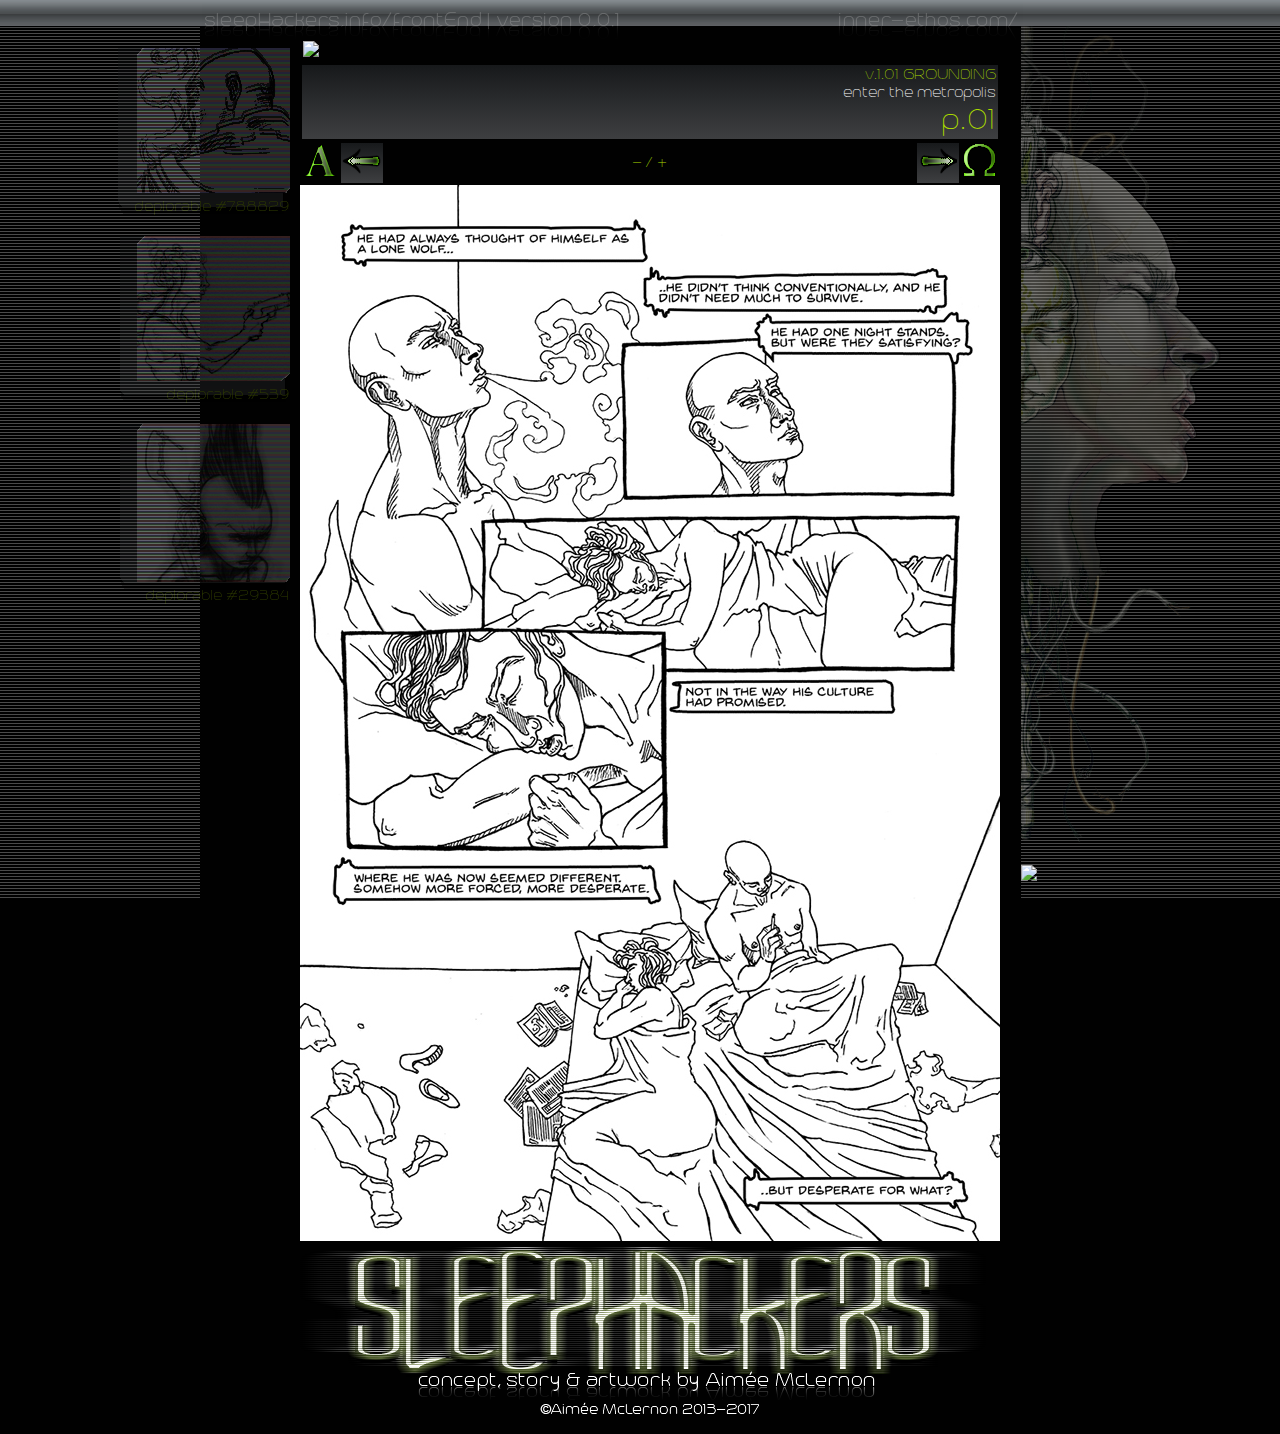
==== main.html @ ddb87bc3 "Add files via upload" ====
<!DOCTYPE HTML>

<html>
<head>

<title>sleepHackers.info</title>


<link rel="stylesheet" type="text/css" href="main.css"> 



</head>

<body>

<div id="top-bar">
	<img src="images/top-bar.png" id="top" /></div>

<div id="container">
	<div id="main-bar">
		<div id="info-bar">
			<table  width="700" id="navigation">
			<tbody>
				<tr>
					<td><img width="700" src="images/banner1.png" /></td></tr><tr>
					
					<td  class="gradient" style="text-align: right;"><span class="master">v.1.01 GROUNDING</span><br /><span>enter the metropolis</span><br /><span id="page-number">p.01</span>
					</td>
				</tr>
			</tbody>
			</table>
		</div>
		<div id="pages">
			<table width="700" id="navigation">
				<tbody>
					<tr>
					<td width="35"><img id="alpha" src="images/first.png" /></td>
					<td class="gradient" width="40"><img id="prev" src="images/prev.png" />
					</td>
					<td><center>- / +</center>
					</td>
					<td  class="gradient"width="40"><img  id="next" src="images/next.png" />
					</td>
					<td width="35"><img  id="omega" src="images/last.png" /></td>
					</tr>
					</tbody>
					</table>
			<div id="page"></div>
		
		</div>
		<div id="footer">
			<img id="footer-image" src="images/footer-logo.png" />
		</div>
	</div>
	<div id="side-bar">

		<img id="side-image" src="images/side-image.png" />
		<br />
		<br />
		<img src="images/banner2.png" />
	</div>



</div>

<div id="container2">
<div id="profiles">

	<div style="text-align: right;" class="profile-box">
		<img src="images/sol.gif" class="profile" />
<br />deplorable #788829	
	</div>
	<div style="text-align: right;" class="profile-box">
		<img src="images/atropa.gif" class="profile" />
<br />deplorable #539
		
	</div>		
	<div style="text-align: right;" class="profile-box">
		<img src="images/rube.gif" class="profile" />
<br />deplorable #29384
		
	</div>
</div>
</div>

<script src="https://ajax.googleapis.com/ajax/libs/jquery/3.1.0/jquery.min.js"></script>
<script src="js/scripts.js"></script>
</body>
</html>
---- main.css ----
/* sleepHackersAesthetique */



@font-face {
    font-family: Trench;
    src: url(fonts/trench100free.otf);
}

body {
	font-family: Trench;
	color: #a8d800;
	font-size: 18px;
	background-image: url("images/main-bg.gif");
	background-repeat: repeat;
    	background-attachment: fixed;
    	background-color: #010101;
	height: 100%;
	width: 100%;
	overflow: auto;
}

span {
	color: #ffffff;
}

.master {
	color: #a8d800;

}




#page-number {
	color: #a8d800;
	font-size: 2em;
}

#top-bar {
	background-image: url("images/top-bar-bg.gif");
	background-repeat: repeat-x;
	position: absolute;
	width: 100%;
	height: 40px;
	left: 0px;
	right: 0px;
	top: 0px;
	padding: 0px 0px 0px 0px;
	display-block;
	z-index: 100;
}

#top {
	margin-left: 15%;
	padding-left: 10px;

}



#container {
	position: relative;
	margin-left: 15%;
	width: 1021px;
	padding: 0px 0px 0px 0px;

}


#main-bar {
	background-color: #010101;
	position: absolute;
	width:  821px;
	padding: 0px 0px 0px 0px;

}

#info-bar {
	margin-top: 30px;
	margin-right: 20px;
}


#info {
	
}

#navigation {
	margin-left: 100px;
	padding: 0px;
}

.gradient {
	background: #2e3133;
   	background: -webkit-linear-gradient(#17191b, #3e3f41); /* For Safari 5.1 to 6.0 */
   	background: -o-linear-gradient(#17191b, #3e3f41); /* For Opera 11.1 to 12.0 */
   	background: -moz-linear-gradient(#17191b, #3e3f41); /* For Firefox 3.6 to 15 */
   	background: linear-gradient(#17191b, #3e3f41); /* Standard syntax */
}

#page {
	width: 700px;
    	display: block;
    	margin-left: 100px;
}


#side-bar {
	position: absolute;
	right: 0px;
}


#side-image {
	width: 200px;
}
#footer {
	padding-bottom: 20px;
}

#footer-image {
	display: block;
    	margin-left: 100px;
}


#container2 {
	position: fixed;
	width: 180px;
	margin-left: 8%;
	margin-top: 40px;
	}


#profiles {
	position: relative;
}


.profile-box {
	background-image: url("images/profile-box.png");
	background-repeat: no-repeat;
	padding-left: 17px;
	padding-bottom: 20px;
	float: right;
}
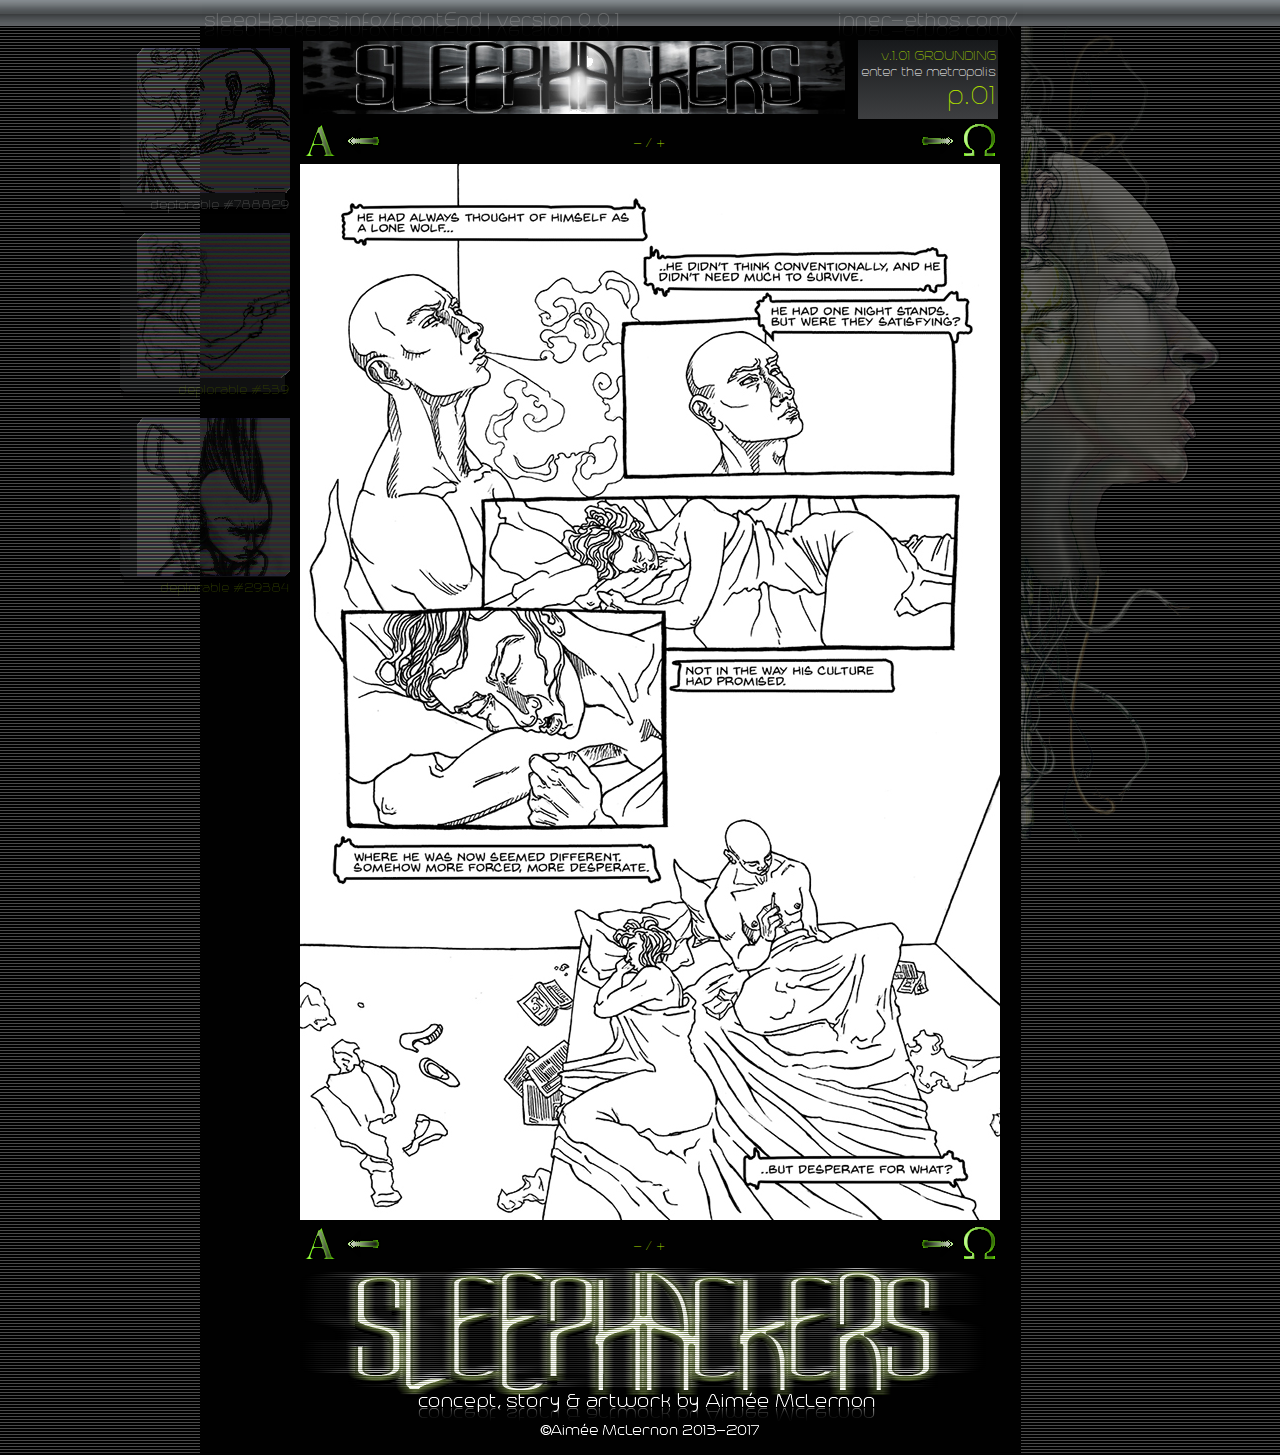
==== commit ac5f0aea: "Add files via upload" ====
--- a/main.html
+++ b/main.html
@@ -23,9 +23,8 @@
 			<table  width="700" id="navigation">
 			<tbody>
 				<tr>
-					<td><img width="700" src="images/banner1.png" /></td></tr><tr>
 					
-					<td  class="gradient" style="text-align: right;"><span class="master">v.1.01 GROUNDING</span><br /><span>enter the metropolis</span><br /><span id="page-number">p.01</span>
+					<td  height="72"><img src="images/header.jpg" /></td><td  class="gradient" style="text-align: right;"><span class="master">v.1.01 GROUNDING</span><br /><span>enter the metropolis</span><br /><span id="page-number">p.01</span>
 					</td>
 				</tr>
 			</tbody>
@@ -35,19 +34,32 @@
 			<table width="700" id="navigation">
 				<tbody>
 					<tr>
-					<td width="35"><img id="alpha" src="images/first.png" /></td>
-					<td class="gradient" width="40"><img id="prev" src="images/prev.png" />
+					<td class="tooltip" width="35"><img id="alpha" src="images/first.png" /><span class="tooltiptext">the beginning</span></td>
+					<td class="tooltip" width="40"><img id="prev" src="images/prev.png" /><span class="tooltiptext">previous page</span>
 					</td>
 					<td><center>- / +</center>
 					</td>
-					<td  class="gradient"width="40"><img  id="next" src="images/next.png" />
+					<td class="tooltip" width="40"><img class="tooltip" id="next" src="images/next.png" /><span class="tooltiptext">next page</span>
 					</td>
-					<td width="35"><img  id="omega" src="images/last.png" /></td>
+					<td class="tooltip" width="35"><img class="tooltip" id="omega" src="images/last.png" /><span class="tooltiptext">most recent</span></td>
 					</tr>
 					</tbody>
 					</table>
 			<div id="page"></div>
-		
+		<table width="700" id="navigation">
+				<tbody>
+					<tr>
+					<td class="tooltip" width="35"><img id="alpha" src="images/first.png" /><span class="tooltiptext">the beginning</span></td>
+					<td class="tooltip" width="40"><img id="prev" src="images/prev.png" /><span class="tooltiptext">previous page</span>
+					</td>
+					<td><center>- / +</center>
+					</td>
+					<td class="tooltip" width="40"><img class="tooltip" id="next" src="images/next.png" /><span class="tooltiptext">next page</span>
+					</td>
+					<td class="tooltip" width="35"><img class="tooltip" id="omega" src="images/last.png" /><span class="tooltiptext">most recent</span></td>
+					</tr>
+					</tbody>
+					</table>
 		</div>
 		<div id="footer">
 			<img id="footer-image" src="images/footer-logo.png" />
@@ -56,10 +68,7 @@
 	<div id="side-bar">
 
 		<img id="side-image" src="images/side-image.png" />
-		<br />
-		<br />
-		<img src="images/banner2.png" />
-	</div>
+		</div>
 
 
 
@@ -70,7 +79,7 @@
 
 	<div style="text-align: right;" class="profile-box">
 		<img src="images/sol.gif" class="profile" />
-<br />deplorable #788829	
+<br /><span id="deplorable">deplorable #788829</span>
 	</div>
 	<div style="text-align: right;" class="profile-box">
 		<img src="images/atropa.gif" class="profile" />
--- a/main.css
+++ b/main.css
@@ -10,10 +10,9 @@
 body {
 	font-family: Trench;
 	color: #a8d800;
-	font-size: 18px;
+	font-size: 16px;
 	background-image: url("images/main-bg.gif");
 	background-repeat: repeat;
-    	background-attachment: fixed;
     	background-color: #010101;
 	height: 100%;
 	width: 100%;
@@ -30,11 +29,41 @@
 }
 
 
-
-
 #page-number {
 	color: #a8d800;
 	font-size: 2em;
+}
+
+#deplorable {
+	margin-bottom: 50px;
+}
+
+.tooltip {
+    position: relative;
+    
+}
+
+.tooltip .tooltiptext {
+ 	visibility: hidden;
+   	width: 120px;
+ 	background: #2e3133;
+   	background: -webkit-linear-gradient(#17191b, #3e3f41); /* For Safari 5.1 to 6.0 */
+   	background: -o-linear-gradient(#17191b, #3e3f41); /* For Opera 11.1 to 12.0 */
+   	background: -moz-linear-gradient(#17191b, #3e3f41); /* For Firefox 3.6 to 15 */
+   	background: linear-gradient(#17191b, #3e3f41); /* Standard syntax */
+    	color: #fffff;
+   	text-align: center;
+    	border-radius: 6px;
+    	padding: 5px 0;
+	position: absolute;
+	top: 100%;
+    	left: 50%; 
+    	margin-left: -60px;
+    	z-index: 1;
+}
+
+.tooltip:hover .tooltiptext {
+    	visibility: visible;
 }
 
 #top-bar {
@@ -82,13 +111,9 @@
 }
 
 
-#info {
-	
-}
-
 #navigation {
+	padding: 0px;
 	margin-left: 100px;
-	padding: 0px;
 }
 
 .gradient {
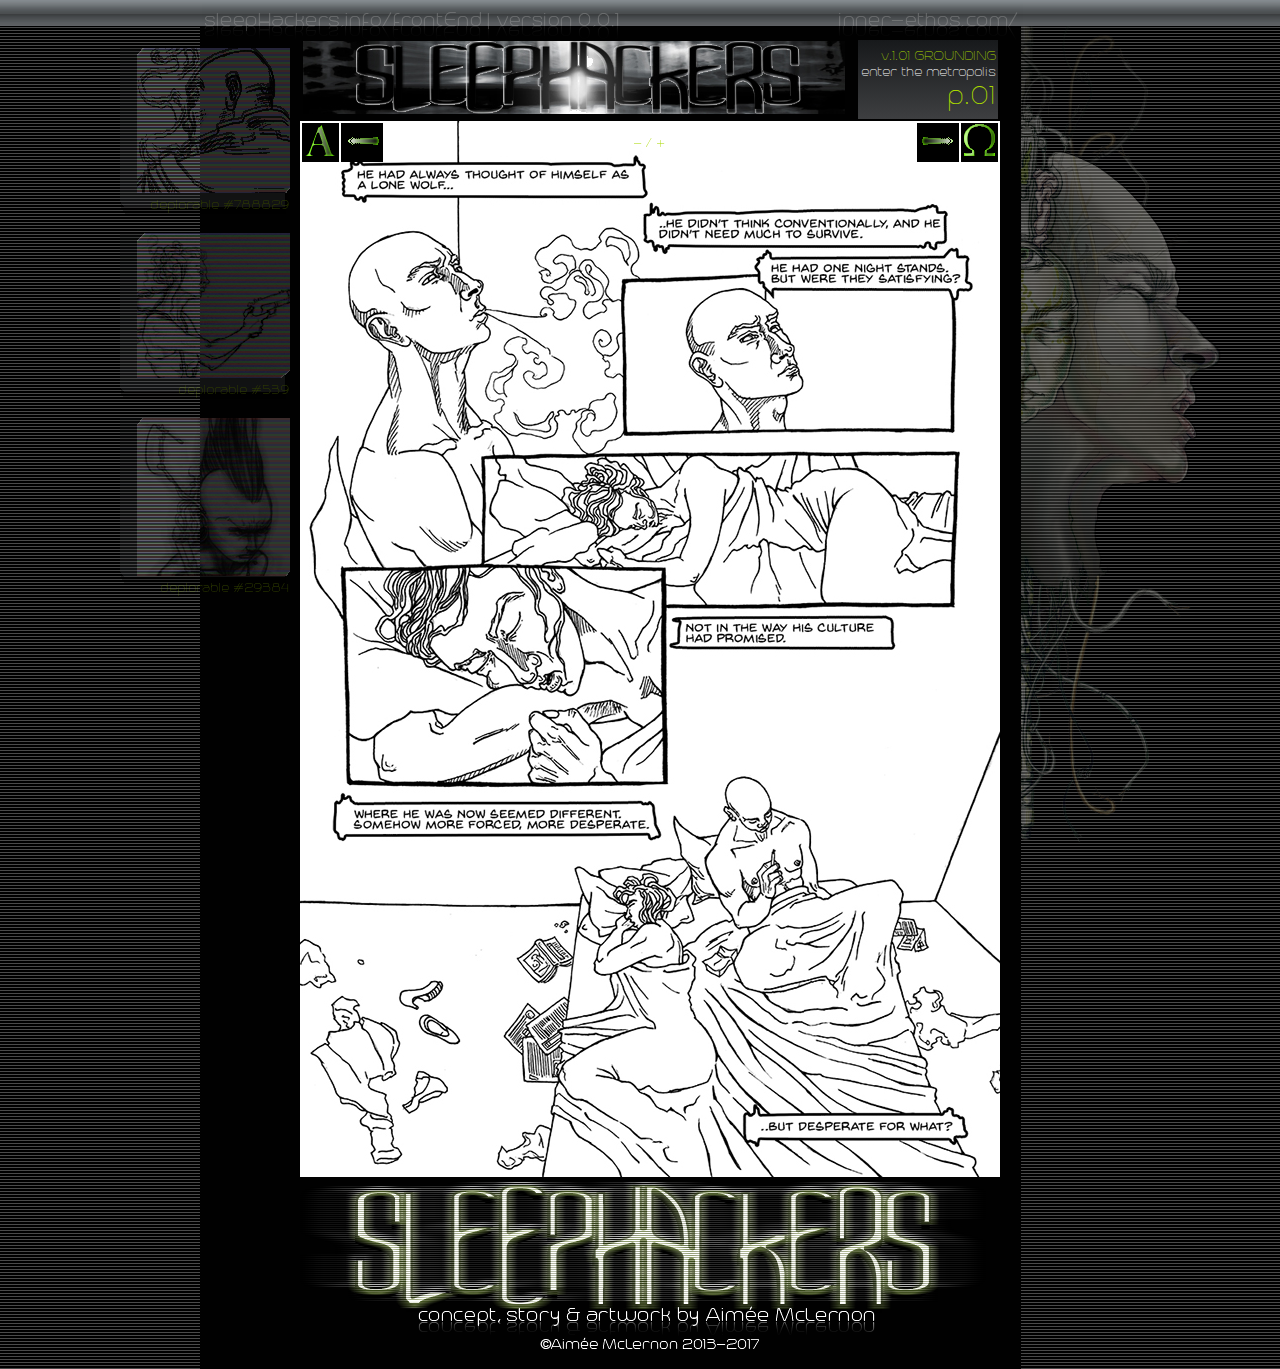
==== commit 727d31ca: "Add files via upload" ====
--- a/main.html
+++ b/main.html
@@ -6,7 +6,7 @@
 <title>sleepHackers.info</title>
 
 
-<link rel="stylesheet" type="text/css" href="main.css"> 
+<link rel="stylesheet" type="text/css" href="main.css">
 
 
 
@@ -20,46 +20,32 @@
 <div id="container">
 	<div id="main-bar">
 		<div id="info-bar">
-			<table  width="700" id="navigation">
+			<table  width="700" id="header">
 			<tbody>
 				<tr>
-					
+
 					<td  height="72"><img src="images/header.jpg" /></td><td  class="gradient" style="text-align: right;"><span class="master">v.1.01 GROUNDING</span><br /><span>enter the metropolis</span><br /><span id="page-number">p.01</span>
 					</td>
 				</tr>
 			</tbody>
+		</table>
+		<table width="700" id="nav-bar">
+			<tbody>
+				<tr>
+				<td class="tooltip" width="35"><img id="alpha" src="images/first.png" /><span class="tooltiptext">the beginning</span></td>
+				<td class="tooltip" width="40"><img id="prev" src="images/prev.png" /><span class="tooltiptext">previous page</span>
+				</td>
+				<td><center>- / +</center>
+				</td>
+				<td class="tooltip" width="40"><img class="tooltip" id="next" src="images/next.png" /><span class="tooltiptext">next page</span>
+				</td>
+				<td class="tooltip" width="35"><img class="tooltip" id="omega" src="images/last.png" /><span class="tooltiptext">most recent</span></td>
+				</tr>
+				</tbody>
 			</table>
 		</div>
 		<div id="pages">
-			<table width="700" id="navigation">
-				<tbody>
-					<tr>
-					<td class="tooltip" width="35"><img id="alpha" src="images/first.png" /><span class="tooltiptext">the beginning</span></td>
-					<td class="tooltip" width="40"><img id="prev" src="images/prev.png" /><span class="tooltiptext">previous page</span>
-					</td>
-					<td><center>- / +</center>
-					</td>
-					<td class="tooltip" width="40"><img class="tooltip" id="next" src="images/next.png" /><span class="tooltiptext">next page</span>
-					</td>
-					<td class="tooltip" width="35"><img class="tooltip" id="omega" src="images/last.png" /><span class="tooltiptext">most recent</span></td>
-					</tr>
-					</tbody>
-					</table>
 			<div id="page"></div>
-		<table width="700" id="navigation">
-				<tbody>
-					<tr>
-					<td class="tooltip" width="35"><img id="alpha" src="images/first.png" /><span class="tooltiptext">the beginning</span></td>
-					<td class="tooltip" width="40"><img id="prev" src="images/prev.png" /><span class="tooltiptext">previous page</span>
-					</td>
-					<td><center>- / +</center>
-					</td>
-					<td class="tooltip" width="40"><img class="tooltip" id="next" src="images/next.png" /><span class="tooltiptext">next page</span>
-					</td>
-					<td class="tooltip" width="35"><img class="tooltip" id="omega" src="images/last.png" /><span class="tooltiptext">most recent</span></td>
-					</tr>
-					</tbody>
-					</table>
 		</div>
 		<div id="footer">
 			<img id="footer-image" src="images/footer-logo.png" />
@@ -79,17 +65,17 @@
 
 	<div style="text-align: right;" class="profile-box">
 		<img src="images/sol.gif" class="profile" />
-<br /><span id="deplorable">deplorable #788829</span>
+<br />deplorable #788829
 	</div>
 	<div style="text-align: right;" class="profile-box">
 		<img src="images/atropa.gif" class="profile" />
 <br />deplorable #539
-		
-	</div>		
+
+	</div>
 	<div style="text-align: right;" class="profile-box">
 		<img src="images/rube.gif" class="profile" />
 <br />deplorable #29384
-		
+
 	</div>
 </div>
 </div>
@@ -97,4 +83,4 @@
 <script src="https://ajax.googleapis.com/ajax/libs/jquery/3.1.0/jquery.min.js"></script>
 <script src="js/scripts.js"></script>
 </body>
-</html>+</html>
--- a/main.css
+++ b/main.css
@@ -34,13 +34,10 @@
 	font-size: 2em;
 }
 
-#deplorable {
-	margin-bottom: 50px;
-}
 
 .tooltip {
     position: relative;
-    
+    background-color: #000000;
 }
 
 .tooltip .tooltiptext {
@@ -57,7 +54,7 @@
     	padding: 5px 0;
 	position: absolute;
 	top: 100%;
-    	left: 50%; 
+    	left: 50%;
     	margin-left: -60px;
     	z-index: 1;
 }
@@ -111,17 +108,24 @@
 }
 
 
-#navigation {
+#header {
 	padding: 0px;
 	margin-left: 100px;
 }
 
+#nav-bar {
+	padding: 0px;
+	margin-left: 100px;
+  position: fixed;
+}
+
+
 .gradient {
 	background: #2e3133;
-   	background: -webkit-linear-gradient(#17191b, #3e3f41); /* For Safari 5.1 to 6.0 */
-   	background: -o-linear-gradient(#17191b, #3e3f41); /* For Opera 11.1 to 12.0 */
-   	background: -moz-linear-gradient(#17191b, #3e3f41); /* For Firefox 3.6 to 15 */
-   	background: linear-gradient(#17191b, #3e3f41); /* Standard syntax */
+  background: -webkit-linear-gradient(#17191b, #3e3f41); /* For Safari 5.1 to 6.0 */
+  background: -o-linear-gradient(#17191b, #3e3f41); /* For Opera 11.1 to 12.0 */
+  background: -moz-linear-gradient(#17191b, #3e3f41); /* For Firefox 3.6 to 15 */
+  background: linear-gradient(#17191b, #3e3f41); /* Standard syntax */
 }
 
 #page {
@@ -169,4 +173,4 @@
 	padding-left: 17px;
 	padding-bottom: 20px;
 	float: right;
-}+}
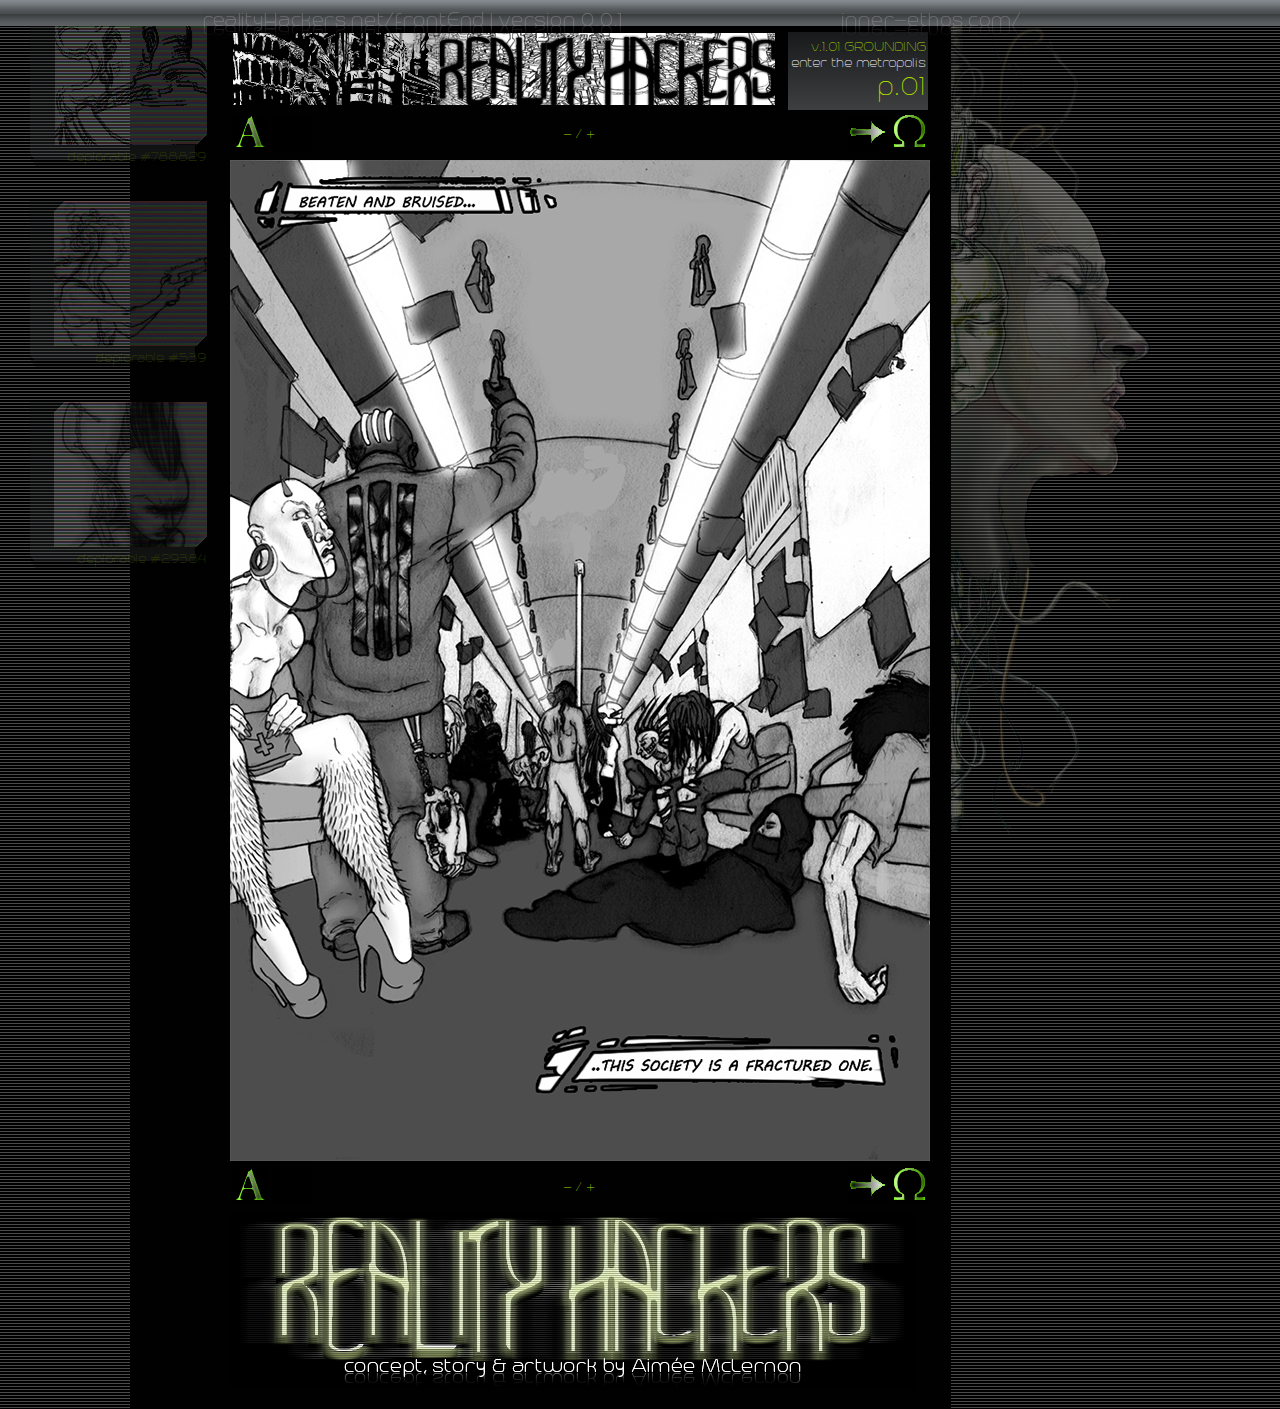
==== commit 80835b9f: "Add files via upload" ====
--- a/main.html
+++ b/main.html
@@ -32,21 +32,39 @@
 		<table width="700" id="nav-bar">
 			<tbody>
 				<tr>
-				<td class="tooltip" width="35"><img id="alpha" src="images/first.png" /><span class="tooltiptext">the beginning</span></td>
-				<td class="tooltip" width="40"><img id="prev" src="images/prev.png" /><span class="tooltiptext">previous page</span>
+				<td class="tooltip" width="35"><img class="alpha" src="images/first.png" /><span class="tooltiptext">the beginning</span></td>
+				<td class="tooltip" width="40"><img class="prev" src="images/prev.png" /><span class="tooltiptext">previous page</span>
 				</td>
 				<td><center>- / +</center>
 				</td>
-				<td class="tooltip" width="40"><img class="tooltip" id="next" src="images/next.png" /><span class="tooltiptext">next page</span>
+				<td class="tooltip" width="40"><img class="next" src="images/next.png" /><span class="tooltiptext">next page</span>
 				</td>
-				<td class="tooltip" width="35"><img class="tooltip" id="omega" src="images/last.png" /><span class="tooltiptext">most recent</span></td>
+				<td class="tooltip" width="35"><img class="omega" src="images/last.png" /><span class="tooltiptext">most recent</span></td>
 				</tr>
 				</tbody>
 			</table>
 		</div>
+		<br /><br /><br />
 		<div id="pages">
 			<div id="page"></div>
-		</div>
+			<table width="700" id="nav-bar">
+				<tbody>
+					<tr>
+					<td class="tooltip" width="35"><img class="alpha" src="images/first.png" /><span class="tooltiptext">the beginning</span></td>
+					<td class="tooltip" width="40"><img class="prev" src="images/prev.png" /><span class="tooltiptext">previous page</span>
+					</td>
+					<td><center>- / +</center>
+					</td>
+					<td class="tooltip" width="40"><img class="next" src="images/next.png" /><span class="tooltiptext">next page</span>
+					</td>
+					<td class="tooltip" width="35"><img class="omega" src="images/last.png" /><span class="tooltiptext">most recent</span></td>
+					</tr>
+					</tbody>
+				</table></div>
+
+			<br />
+			<br />
+			<br />
 		<div id="footer">
 			<img id="footer-image" src="images/footer-logo.png" />
 		</div>
@@ -56,28 +74,26 @@
 		<img id="side-image" src="images/side-image.png" />
 		</div>
 
+</div>
 
 
-</div>
-
-<div id="container2">
 <div id="profiles">
 
 	<div style="text-align: right;" class="profile-box">
 		<img src="images/sol.gif" class="profile" />
 <br />deplorable #788829
-	</div>
+</div><br/>
 	<div style="text-align: right;" class="profile-box">
 		<img src="images/atropa.gif" class="profile" />
 <br />deplorable #539
 
-	</div>
+</div><br />
 	<div style="text-align: right;" class="profile-box">
 		<img src="images/rube.gif" class="profile" />
 <br />deplorable #29384
 
 	</div>
-</div>
+
 </div>
 
 <script src="https://ajax.googleapis.com/ajax/libs/jquery/3.1.0/jquery.min.js"></script>
--- a/main.css
+++ b/main.css
@@ -17,6 +17,7 @@
 	height: 100%;
 	width: 100%;
 	overflow: auto;
+  margin: 0px;
 }
 
 span {
@@ -87,7 +88,8 @@
 
 #container {
 	position: relative;
-	margin-left: 15%;
+	margin-left: auto;
+  margin-right: auto;
 	width: 1021px;
 	padding: 0px 0px 0px 0px;
 
@@ -116,8 +118,8 @@
 #nav-bar {
 	padding: 0px;
 	margin-left: 100px;
-  position: fixed;
-}
+  position: absolute;
+  }
 
 
 .gradient {
@@ -144,6 +146,7 @@
 #side-image {
 	width: 200px;
 }
+
 #footer {
 	padding-bottom: 20px;
 }
@@ -154,16 +157,11 @@
 }
 
 
-#container2 {
-	position: fixed;
-	width: 180px;
-	margin-left: 8%;
-	margin-top: 40px;
-	}
-
-
 #profiles {
-	position: relative;
+	margin-left: auto;
+  margin-right: auto;
+  width: 1220px;
+  height: 400px;
 }
 
 
@@ -172,5 +170,5 @@
 	background-repeat: no-repeat;
 	padding-left: 17px;
 	padding-bottom: 20px;
-	float: right;
+  width: 160px;
 }
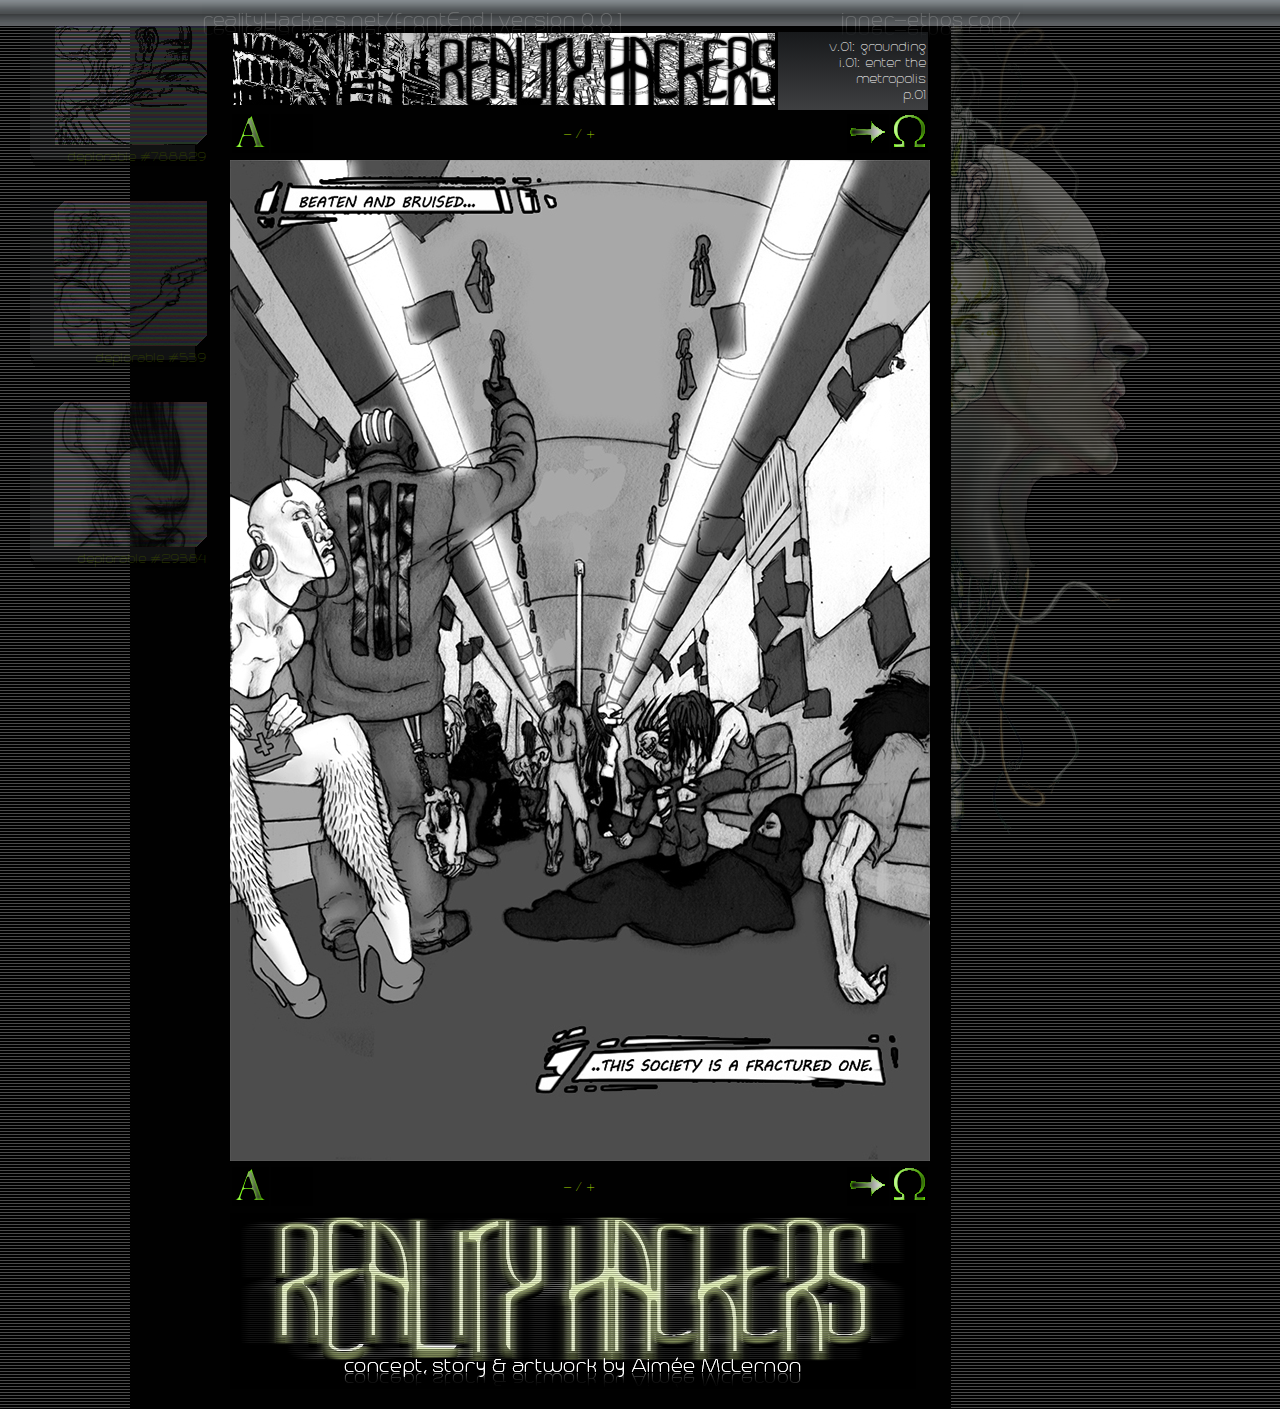
==== commit b029acaf: "Add volume/issue functionality, don't make img tag in jq" ====
--- a/main.html
+++ b/main.html
@@ -24,7 +24,14 @@
 			<tbody>
 				<tr>
 
-					<td  height="72"><img src="images/header.jpg" /></td><td  class="gradient" style="text-align: right;"><span class="master">v.1.01 GROUNDING</span><br /><span>enter the metropolis</span><br /><span id="page-number">p.01</span>
+					<td  height="72"><img src="images/header.jpg" /></td>
+					<td  class="gradient" style="text-align: right;">
+					<span id="volume_number"></span>
+					<br/>
+					<span id="issue_number"></span>
+					<br/>
+					<span id="page_number"></span>
+					<br/>
 					</td>
 				</tr>
 			</tbody>
@@ -46,7 +53,9 @@
 		</div>
 		<br /><br /><br />
 		<div id="pages">
-			<div id="page"></div>
+			<div id="page">
+				<img id="comic"></img>
+			</div>
 			<table width="700" id="nav-bar">
 				<tbody>
 					<tr>
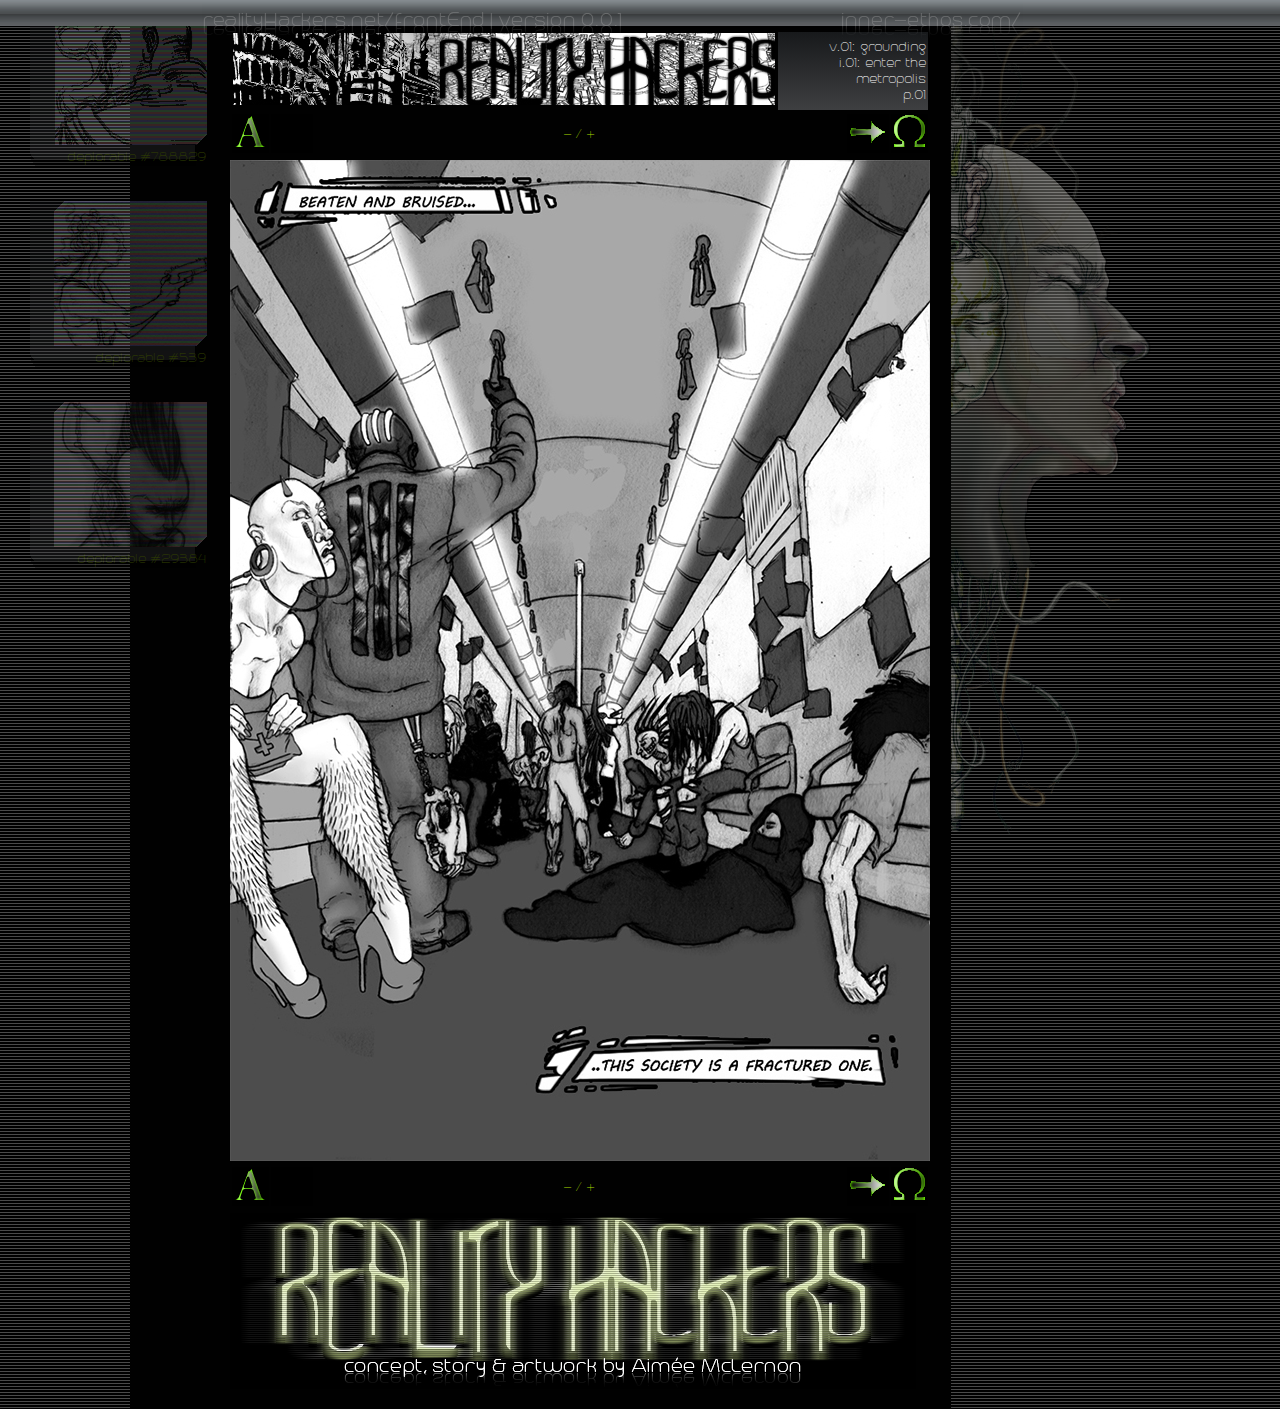
==== commit 76cd6342: "INDENT WITH SPACES YOU FUGGING PLEB" ====
--- a/main.html
+++ b/main.html
@@ -15,93 +15,93 @@
 <body>
 
 <div id="top-bar">
-	<img src="images/top-bar.png" id="top" /></div>
+    <img src="images/top-bar.png" id="top" /></div>
 
 <div id="container">
-	<div id="main-bar">
-		<div id="info-bar">
-			<table  width="700" id="header">
-			<tbody>
-				<tr>
+    <div id="main-bar">
+        <div id="info-bar">
+            <table  width="700" id="header">
+            <tbody>
+                <tr>
 
-					<td  height="72"><img src="images/header.jpg" /></td>
-					<td  class="gradient" style="text-align: right;">
-					<span id="volume_number"></span>
-					<br/>
-					<span id="issue_number"></span>
-					<br/>
-					<span id="page_number"></span>
-					<br/>
-					</td>
-				</tr>
-			</tbody>
-		</table>
-		<table width="700" id="nav-bar">
-			<tbody>
-				<tr>
-				<td class="tooltip" width="35"><img class="alpha" src="images/first.png" /><span class="tooltiptext">the beginning</span></td>
-				<td class="tooltip" width="40"><img class="prev" src="images/prev.png" /><span class="tooltiptext">previous page</span>
-				</td>
-				<td><center>- / +</center>
-				</td>
-				<td class="tooltip" width="40"><img class="next" src="images/next.png" /><span class="tooltiptext">next page</span>
-				</td>
-				<td class="tooltip" width="35"><img class="omega" src="images/last.png" /><span class="tooltiptext">most recent</span></td>
-				</tr>
-				</tbody>
-			</table>
-		</div>
-		<br /><br /><br />
-		<div id="pages">
-			<div id="page">
-				<img id="comic"></img>
-			</div>
-			<table width="700" id="nav-bar">
-				<tbody>
-					<tr>
-					<td class="tooltip" width="35"><img class="alpha" src="images/first.png" /><span class="tooltiptext">the beginning</span></td>
-					<td class="tooltip" width="40"><img class="prev" src="images/prev.png" /><span class="tooltiptext">previous page</span>
-					</td>
-					<td><center>- / +</center>
-					</td>
-					<td class="tooltip" width="40"><img class="next" src="images/next.png" /><span class="tooltiptext">next page</span>
-					</td>
-					<td class="tooltip" width="35"><img class="omega" src="images/last.png" /><span class="tooltiptext">most recent</span></td>
-					</tr>
-					</tbody>
-				</table></div>
+                    <td  height="72"><img src="images/header.jpg" /></td>
+                    <td  class="gradient" style="text-align: right;">
+                    <span id="volume_number"></span>
+                    <br/>
+                    <span id="issue_number"></span>
+                    <br/>
+                    <span id="page_number"></span>
+                    <br/>
+                    </td>
+                </tr>
+            </tbody>
+        </table>
+        <table width="700" id="nav-bar">
+            <tbody>
+                <tr>
+                <td class="tooltip" width="35"><img class="alpha" src="images/first.png" /><span class="tooltiptext">the beginning</span></td>
+                <td class="tooltip" width="40"><img class="prev" src="images/prev.png" /><span class="tooltiptext">previous page</span>
+                </td>
+                <td><center>- / +</center>
+                </td>
+                <td class="tooltip" width="40"><img class="next" src="images/next.png" /><span class="tooltiptext">next page</span>
+                </td>
+                <td class="tooltip" width="35"><img class="omega" src="images/last.png" /><span class="tooltiptext">most recent</span></td>
+                </tr>
+                </tbody>
+            </table>
+        </div>
+        <br /><br /><br />
+        <div id="pages">
+            <div id="page">
+                <img id="comic"></img>
+            </div>
+            <table width="700" id="nav-bar">
+                <tbody>
+                    <tr>
+                    <td class="tooltip" width="35"><img class="alpha" src="images/first.png" /><span class="tooltiptext">the beginning</span></td>
+                    <td class="tooltip" width="40"><img class="prev" src="images/prev.png" /><span class="tooltiptext">previous page</span>
+                    </td>
+                    <td><center>- / +</center>
+                    </td>
+                    <td class="tooltip" width="40"><img class="next" src="images/next.png" /><span class="tooltiptext">next page</span>
+                    </td>
+                    <td class="tooltip" width="35"><img class="omega" src="images/last.png" /><span class="tooltiptext">most recent</span></td>
+                    </tr>
+                    </tbody>
+                </table></div>
 
-			<br />
-			<br />
-			<br />
-		<div id="footer">
-			<img id="footer-image" src="images/footer-logo.png" />
-		</div>
-	</div>
-	<div id="side-bar">
+            <br />
+            <br />
+            <br />
+        <div id="footer">
+            <img id="footer-image" src="images/footer-logo.png" />
+        </div>
+    </div>
+    <div id="side-bar">
 
-		<img id="side-image" src="images/side-image.png" />
-		</div>
+        <img id="side-image" src="images/side-image.png" />
+        </div>
 
 </div>
 
 
 <div id="profiles">
 
-	<div style="text-align: right;" class="profile-box">
-		<img src="images/sol.gif" class="profile" />
+    <div style="text-align: right;" class="profile-box">
+        <img src="images/sol.gif" class="profile" />
 <br />deplorable #788829
 </div><br/>
-	<div style="text-align: right;" class="profile-box">
-		<img src="images/atropa.gif" class="profile" />
+    <div style="text-align: right;" class="profile-box">
+        <img src="images/atropa.gif" class="profile" />
 <br />deplorable #539
 
 </div><br />
-	<div style="text-align: right;" class="profile-box">
-		<img src="images/rube.gif" class="profile" />
+    <div style="text-align: right;" class="profile-box">
+        <img src="images/rube.gif" class="profile" />
 <br />deplorable #29384
 
-	</div>
+    </div>
 
 </div>
 
--- a/main.css
+++ b/main.css
@@ -1,6 +1,4 @@
 /* sleepHackersAesthetique */
-
-
 
 @font-face {
     font-family: Trench;
@@ -8,31 +6,31 @@
 }
 
 body {
-	font-family: Trench;
-	color: #a8d800;
-	font-size: 16px;
-	background-image: url("images/main-bg.gif");
-	background-repeat: repeat;
-    	background-color: #010101;
-	height: 100%;
-	width: 100%;
-	overflow: auto;
-  margin: 0px;
+    font-family: Trench;
+    color: #a8d800;
+    font-size: 16px;
+    background-image: url("images/main-bg.gif");
+    background-repeat: repeat;
+    background-color: #010101;
+    height: 100%;
+    width: 100%;
+    overflow: auto;
+    margin: 0px;
 }
 
 span {
-	color: #ffffff;
+    color: #ffffff;
 }
 
 .master {
-	color: #a8d800;
+    color: #a8d800;
 
 }
 
 
 #page-number {
-	color: #a8d800;
-	font-size: 2em;
+    color: #a8d800;
+    font-size: 2em;
 }
 
 
@@ -42,133 +40,133 @@
 }
 
 .tooltip .tooltiptext {
- 	visibility: hidden;
-   	width: 120px;
- 	background: #2e3133;
-   	background: -webkit-linear-gradient(#17191b, #3e3f41); /* For Safari 5.1 to 6.0 */
-   	background: -o-linear-gradient(#17191b, #3e3f41); /* For Opera 11.1 to 12.0 */
-   	background: -moz-linear-gradient(#17191b, #3e3f41); /* For Firefox 3.6 to 15 */
-   	background: linear-gradient(#17191b, #3e3f41); /* Standard syntax */
-    	color: #fffff;
-   	text-align: center;
-    	border-radius: 6px;
-    	padding: 5px 0;
-	position: absolute;
-	top: 100%;
-    	left: 50%;
-    	margin-left: -60px;
-    	z-index: 1;
+    visibility: hidden;
+    width: 120px;
+    background: #2e3133;
+    background: -webkit-linear-gradient(#17191b, #3e3f41); /* For Safari 5.1 to 6.0 */
+    background: -o-linear-gradient(#17191b, #3e3f41); /* For Opera 11.1 to 12.0 */
+    background: -moz-linear-gradient(#17191b, #3e3f41); /* For Firefox 3.6 to 15 */
+    background: linear-gradient(#17191b, #3e3f41); /* Standard syntax */
+    color: #fffff;
+    text-align: center;
+    border-radius: 6px;
+    padding: 5px 0;
+    position: absolute;
+    top: 100%;
+    left: 50%;
+    margin-left: -60px;
+    z-index: 1;
 }
 
 .tooltip:hover .tooltiptext {
-    	visibility: visible;
+    visibility: visible;
 }
 
 #top-bar {
-	background-image: url("images/top-bar-bg.gif");
-	background-repeat: repeat-x;
-	position: absolute;
-	width: 100%;
-	height: 40px;
-	left: 0px;
-	right: 0px;
-	top: 0px;
-	padding: 0px 0px 0px 0px;
-	display-block;
-	z-index: 100;
+    background-image: url("images/top-bar-bg.gif");
+    background-repeat: repeat-x;
+    position: absolute;
+    width: 100%;
+    height: 40px;
+    left: 0px;
+    right: 0px;
+    top: 0px;
+    padding: 0px 0px 0px 0px;
+    display-block;
+    z-index: 100;
 }
 
 #top {
-	margin-left: 15%;
-	padding-left: 10px;
+    margin-left: 15%;
+    padding-left: 10px;
 
 }
 
 
 
 #container {
-	position: relative;
-	margin-left: auto;
-  margin-right: auto;
-	width: 1021px;
-	padding: 0px 0px 0px 0px;
+    position: relative;
+    margin-left: auto;
+    margin-right: auto;
+    width: 1021px;
+    padding: 0px 0px 0px 0px;
 
 }
 
 
 #main-bar {
-	background-color: #010101;
-	position: absolute;
-	width:  821px;
-	padding: 0px 0px 0px 0px;
+    background-color: #010101;
+    position: absolute;
+    width:  821px;
+    padding: 0px 0px 0px 0px;
 
 }
 
 #info-bar {
-	margin-top: 30px;
-	margin-right: 20px;
+    margin-top: 30px;
+    margin-right: 20px;
 }
 
 
 #header {
-	padding: 0px;
-	margin-left: 100px;
+    padding: 0px;
+    margin-left: 100px;
 }
 
 #nav-bar {
-	padding: 0px;
-	margin-left: 100px;
-  position: absolute;
-  }
+    padding: 0px;
+    margin-left: 100px;
+    position: absolute;
+}
 
 
 .gradient {
-	background: #2e3133;
-  background: -webkit-linear-gradient(#17191b, #3e3f41); /* For Safari 5.1 to 6.0 */
-  background: -o-linear-gradient(#17191b, #3e3f41); /* For Opera 11.1 to 12.0 */
-  background: -moz-linear-gradient(#17191b, #3e3f41); /* For Firefox 3.6 to 15 */
-  background: linear-gradient(#17191b, #3e3f41); /* Standard syntax */
+    background: #2e3133;
+    background: -webkit-linear-gradient(#17191b, #3e3f41); /* For Safari 5.1 to 6.0 */
+    background: -o-linear-gradient(#17191b, #3e3f41); /* For Opera 11.1 to 12.0 */
+    background: -moz-linear-gradient(#17191b, #3e3f41); /* For Firefox 3.6 to 15 */
+    background: linear-gradient(#17191b, #3e3f41); /* Standard syntax */
 }
 
 #page {
-	width: 700px;
-    	display: block;
-    	margin-left: 100px;
+    width: 700px;
+    display: block;
+    margin-left: 100px;
 }
 
 
 #side-bar {
-	position: absolute;
-	right: 0px;
+    position: absolute;
+    right: 0px;
 }
 
 
 #side-image {
-	width: 200px;
+    width: 200px;
 }
 
 #footer {
-	padding-bottom: 20px;
+    padding-bottom: 20px;
 }
 
 #footer-image {
-	display: block;
-    	margin-left: 100px;
+    display: block;
+    margin-left: 100px;
 }
 
 
 #profiles {
-	margin-left: auto;
-  margin-right: auto;
-  width: 1220px;
-  height: 400px;
+    margin-left: auto;
+    margin-right: auto;
+    width: 1220px;
+    height: 400px;
 }
 
 
 .profile-box {
-	background-image: url("images/profile-box.png");
-	background-repeat: no-repeat;
-	padding-left: 17px;
-	padding-bottom: 20px;
-  width: 160px;
+    background-image: url("images/profile-box.png");
+    background-repeat: no-repeat;
+    padding-left: 17px;
+    padding-bottom: 20px;
+    width: 160px;
 }
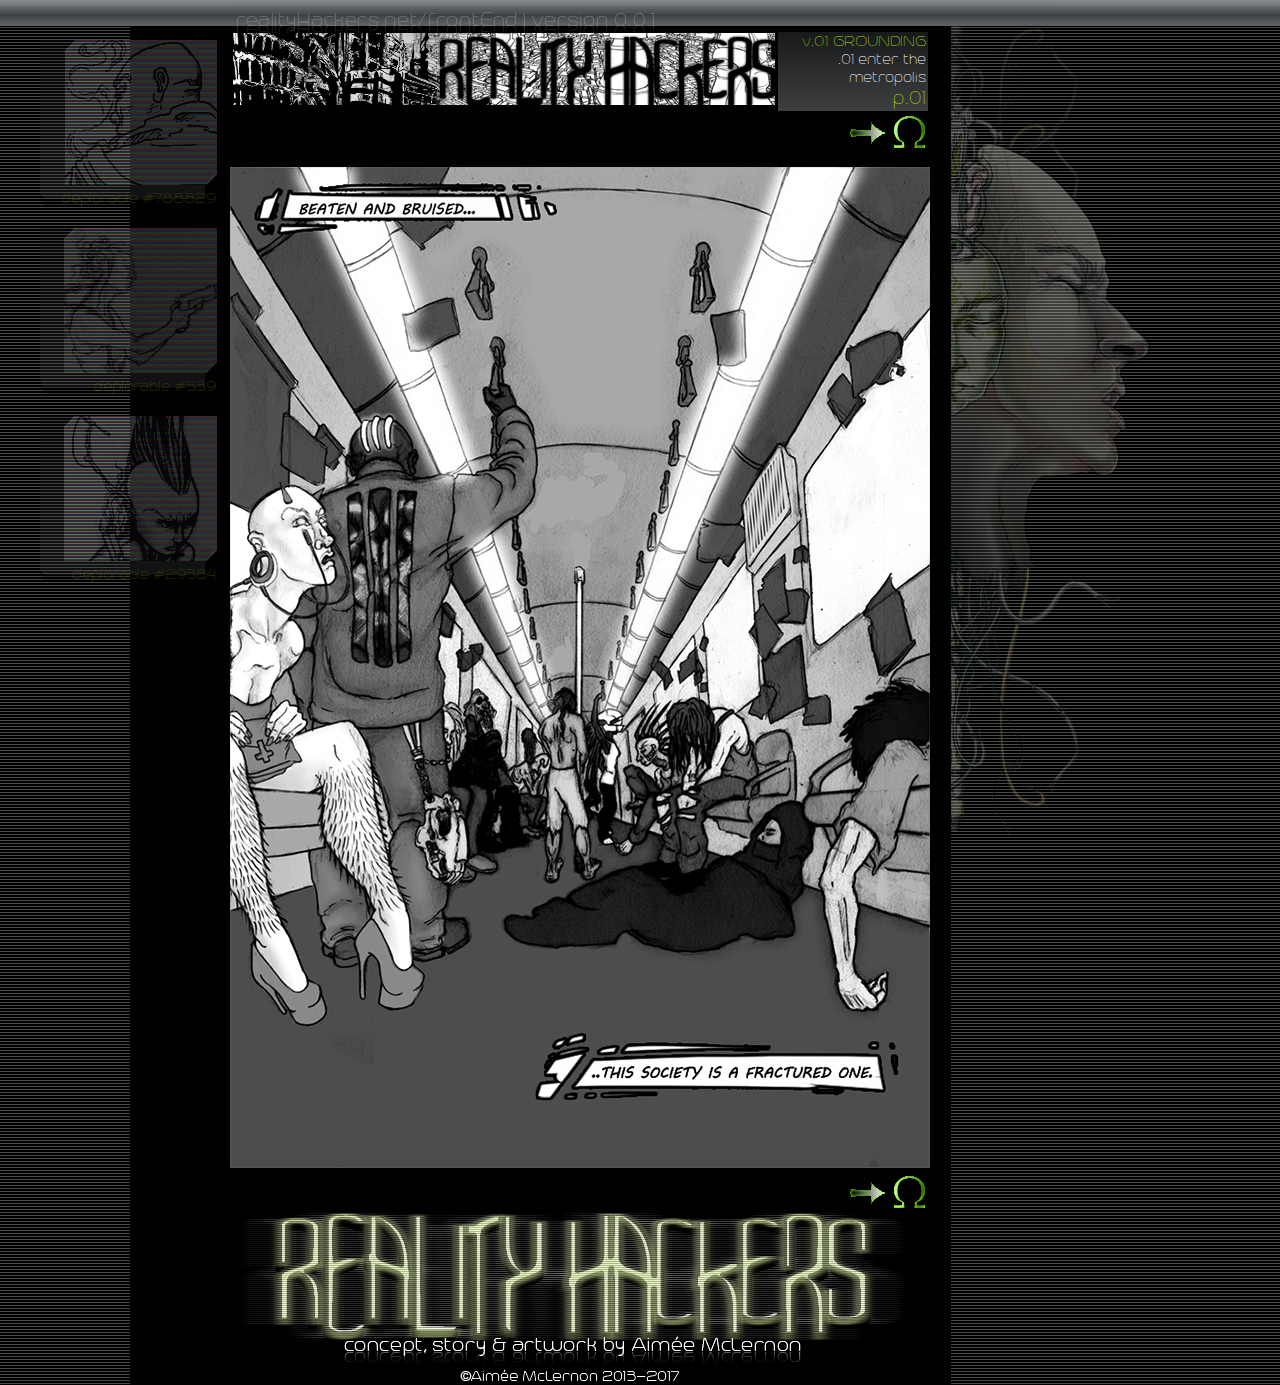
==== commit 2d377f91: "Add files via upload" ====
--- a/main.html
+++ b/main.html
@@ -23,15 +23,14 @@
             <table  width="700" id="header">
             <tbody>
                 <tr>
-
-                    <td  height="72"><img src="images/header.jpg" /></td>
+									<td  height="72"><img src="images/header.jpg" /></td>
                     <td  class="gradient" style="text-align: right;">
-                    <span id="volume_number"></span>
-                    <br/>
-                    <span id="issue_number"></span>
-                    <br/>
-                    <span id="page_number"></span>
-                    <br/>
+                    <div id="volume-dropdown-hover"><span id="volume_number"></span></div>
+										<div id="volume-dropdown">v.01 GROUNDING<br />v.02 HACKED<br />v.03 BACK TO THE SWITCHBOARD<br />v.04 EVIL & HARMINE<br />v.05 BROKEN CIRCUIT<br />v.06 THE DREAMLESS<br />v.07 NON-LOCAL QUANTUM<br />v.08 WHEN 8 BECOMES 9</div>
+                    <div id="issue-dropdown-hover"><span id="issue_number"></span></div>
+										<div id="issue-dropdown">.01 enter the metropolis<br />.02 sun zero<br />.03 dead man's coven<br /></div>
+        						<div id="page-dropdown-hover"><span id="page_number"></span></div>
+										<div id="page-dropdown">Page 01<br >Page 02<br >Page 03<br >Page 04<br >Page 05<br >Page 06<br >Page 07<br >Page 08<br ></div>
                     </td>
                 </tr>
             </tbody>
@@ -39,14 +38,14 @@
         <table width="700" id="nav-bar">
             <tbody>
                 <tr>
-                <td class="tooltip" width="35"><img class="alpha" src="images/first.png" /><span class="tooltiptext">the beginning</span></td>
-                <td class="tooltip" width="40"><img class="prev" src="images/prev.png" /><span class="tooltiptext">previous page</span>
+                <td class="tooltip" id="hide-alpha" width="35"><img class="alpha" src="images/first.png" /><span class="tooltiptext">the beginning</span></td>
+                <td class="tooltip" id="hide-prev" width="40"><img class="prev" src="images/prev.png" /><span class="tooltiptext">previous page</span>
                 </td>
-                <td><center>- / +</center>
+                <td><center></center>
                 </td>
-                <td class="tooltip" width="40"><img class="next" src="images/next.png" /><span class="tooltiptext">next page</span>
+                <td class="tooltip" id="hide-next" width="40"><img class="next" src="images/next.png" /><span class="tooltiptext">next page</span>
                 </td>
-                <td class="tooltip" width="35"><img class="omega" src="images/last.png" /><span class="tooltiptext">most recent</span></td>
+                <td class="tooltip" id="hide-omega" width="35"><img class="omega" src="images/last.png" /><span class="tooltiptext">most recent</span></td>
                 </tr>
                 </tbody>
             </table>
@@ -59,21 +58,21 @@
             <table width="700" id="nav-bar">
                 <tbody>
                     <tr>
-                    <td class="tooltip" width="35"><img class="alpha" src="images/first.png" /><span class="tooltiptext">the beginning</span></td>
-                    <td class="tooltip" width="40"><img class="prev" src="images/prev.png" /><span class="tooltiptext">previous page</span>
+                    <td class="tooltip" id="hide-alpha2" width="35"><img class="alpha" src="images/first.png" /><span class="tooltiptext">the beginning</span></td>
+                    <td class="tooltip" id="hide-prev2" width="40"><img class="prev" src="images/prev.png" /><span class="tooltiptext">previous page</span>
                     </td>
-                    <td><center>- / +</center>
+                    <td><center></center>
                     </td>
-                    <td class="tooltip" width="40"><img class="next" src="images/next.png" /><span class="tooltiptext">next page</span>
+                    <td class="tooltip" id="hide-next2" width="40"><img class="next" src="images/next.png" /><span class="tooltiptext">next page</span>
                     </td>
-                    <td class="tooltip" width="35"><img class="omega" src="images/last.png" /><span class="tooltiptext">most recent</span></td>
+                    <td class="tooltip" id="hide-omega2" width="35"><img class="omega" src="images/last.png" /><span class="tooltiptext">most recent</span></td>
                     </tr>
                     </tbody>
                 </table></div>
 
             <br />
             <br />
-            <br />
+
         <div id="footer">
             <img id="footer-image" src="images/footer-logo.png" />
         </div>
@@ -86,23 +85,25 @@
 </div>
 
 
-<div id="profiles">
+<div id="container2">
+	<div id="profiles">
 
     <div style="text-align: right;" class="profile-box">
-        <img src="images/sol.gif" class="profile" />
-<br />deplorable #788829
-</div><br/>
+        <img src="images/sol.gif" class="profile" id="sol" />
+<br />deplorable #788829<div id="sol-profile">name: sol<br />ties: the colonies</div>
+</div>
     <div style="text-align: right;" class="profile-box">
-        <img src="images/atropa.gif" class="profile" />
-<br />deplorable #539
+        <img src="images/atropa.gif" class="profile" id="atropa"/>
+<br />deplorable #539<div id="atropa-profile">name: atropa<br />ties: D.E.R.P.A.,<br />nascentient designs</div>
 
-</div><br />
+</div>
     <div style="text-align: right;" class="profile-box">
-        <img src="images/rube.gif" class="profile" />
-<br />deplorable #29384
+        <img src="images/rube.gif" class="profile" id="rube" />
+<br />deplorable #29384<div id="rube-profile">name: rubella<br />ties: project delta</div>
 
     </div>
 
+	</div>
 </div>
 
 <script src="https://ajax.googleapis.com/ajax/libs/jquery/3.1.0/jquery.min.js"></script>
--- a/main.css
+++ b/main.css
@@ -8,7 +8,7 @@
 body {
     font-family: Trench;
     color: #a8d800;
-    font-size: 16px;
+    font-size: 18px;
     background-image: url("images/main-bg.gif");
     background-repeat: repeat;
     background-color: #010101;
@@ -20,23 +20,81 @@
 
 span {
     color: #ffffff;
-}
-
-.master {
+
+}
+
+#volume_number {
     color: #a8d800;
-
-}
-
-
-#page-number {
+    font-size: 18px;
+}
+
+#issue_number {
+    color: #ffffff;
+    font-size: 17px;
+}
+
+
+#page_number {
     color: #a8d800;
-    font-size: 2em;
+    font-size: 22px;
+}
+
+#volume_number:hover {
+  color: #000000;
+}
+
+#issue_number:hover {
+  color: #000000;
+}
+
+#page_number:hover {
+  color: #000000;
+}
+
+#volume-dropdown {
+  color: #a8d800;
+  font-size: 18px;
+  position: absolute;
+  display: none;
+  text-align: left;
+  margin-left: 160px;
+  margin-top: -20px;
+  width: 200px;
+  background: #000000;
+  z-index: 200;
+}
+
+
+#issue-dropdown {
+  color: #a8d800;
+  font-size: 18px;
+  position: absolute;
+  display: none;
+  text-align: left;
+  margin-left: 160px;
+  margin-top: -35px;
+  width: 200px;
+  background: #000000;
+  z-index: 201;
+}
+
+
+#page-dropdown {
+  color: #a8d800;
+  font-size: 18px;
+  position: absolute;
+  display: none;
+  text-align: left;
+  margin-left: 160px;
+  margin-top: -23px;
+  width: 80px;
+  background: #000000;
+  z-index: 202;
 }
 
 
 .tooltip {
     position: relative;
-    background-color: #000000;
 }
 
 .tooltip .tooltiptext {
@@ -68,16 +126,14 @@
     position: absolute;
     width: 100%;
     height: 40px;
-    left: 0px;
-    right: 0px;
-    top: 0px;
-    padding: 0px 0px 0px 0px;
-    display-block;
+    display: block;
     z-index: 100;
 }
 
 #top {
-    margin-left: 15%;
+    display: block;
+    margin-left: auto;
+    margin-right: auto;
     padding-left: 10px;
 
 }
@@ -111,6 +167,7 @@
 #header {
     padding: 0px;
     margin-left: 100px;
+    z-index: 101;
 }
 
 #nav-bar {
@@ -146,7 +203,7 @@
 }
 
 #footer {
-    padding-bottom: 20px;
+    padding-bottom: 0px;
 }
 
 #footer-image {
@@ -154,12 +211,19 @@
     margin-left: 100px;
 }
 
-
-#profiles {
+#container2 {
+    position: relative;
     margin-left: auto;
     margin-right: auto;
-    width: 1220px;
-    height: 400px;
+    width: 1200px;
+    padding: 0px 0px 0px 0px;
+
+}
+
+
+#profiles {
+    position: absolute;
+    padding-top: 40px;
 }
 
 
@@ -170,3 +234,21 @@
     padding-bottom: 20px;
     width: 160px;
 }
+
+#sol-profile {
+    display: none;
+    background-color: #000000;
+}
+
+#atropa-profile {
+    display: none;
+    background-color: #000000;
+    margin-top: -1px;
+
+}
+
+#rube-profile {
+    display: none;
+    background-color: #000000;
+
+}
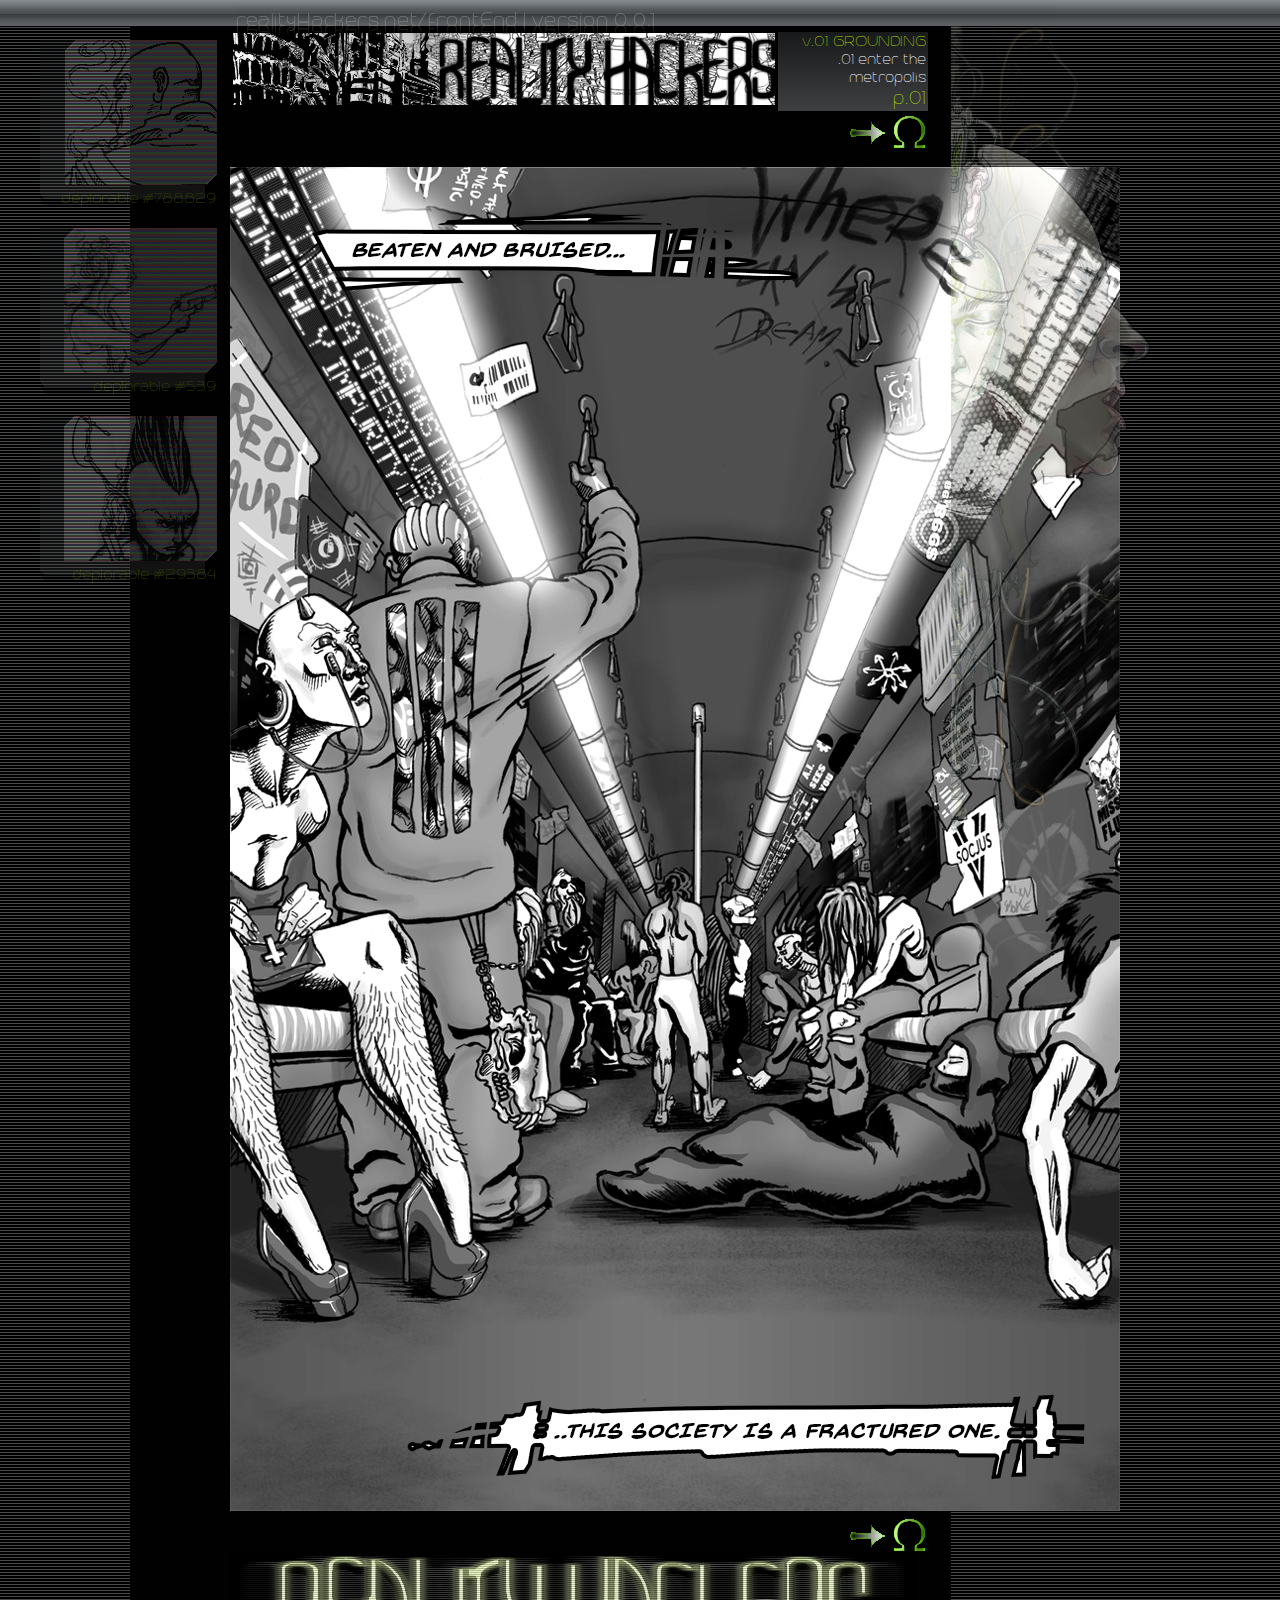
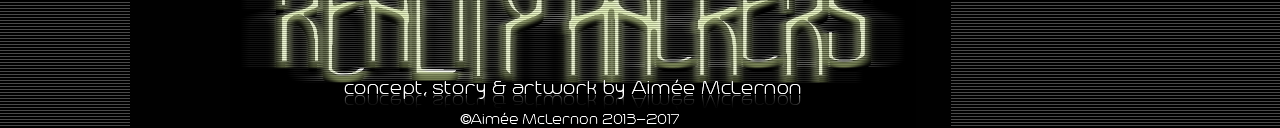
==== commit dae21ffe: "Split up JS, add cookie.js" ====
--- a/main.html
+++ b/main.html
@@ -11,7 +11,6 @@
 
 
 </head>
-
 <body>
 
 <div id="top-bar">
@@ -107,6 +106,9 @@
 </div>
 
 <script src="https://ajax.googleapis.com/ajax/libs/jquery/3.1.0/jquery.min.js"></script>
+<script type="text/javascript" src="js/lib/URI.js"></script>
+<script type="text/javascript" src="js/lib/cookie.js"></script>
+<script type="text/javascript" src="js/comic.js"></script>
 <script src="js/scripts.js"></script>
 </body>
 </html>
--- a/main.css
+++ b/main.css
@@ -222,7 +222,7 @@
 
 
 #profiles {
-    position: absolute;
+    position: fixed;
     padding-top: 40px;
 }
 
